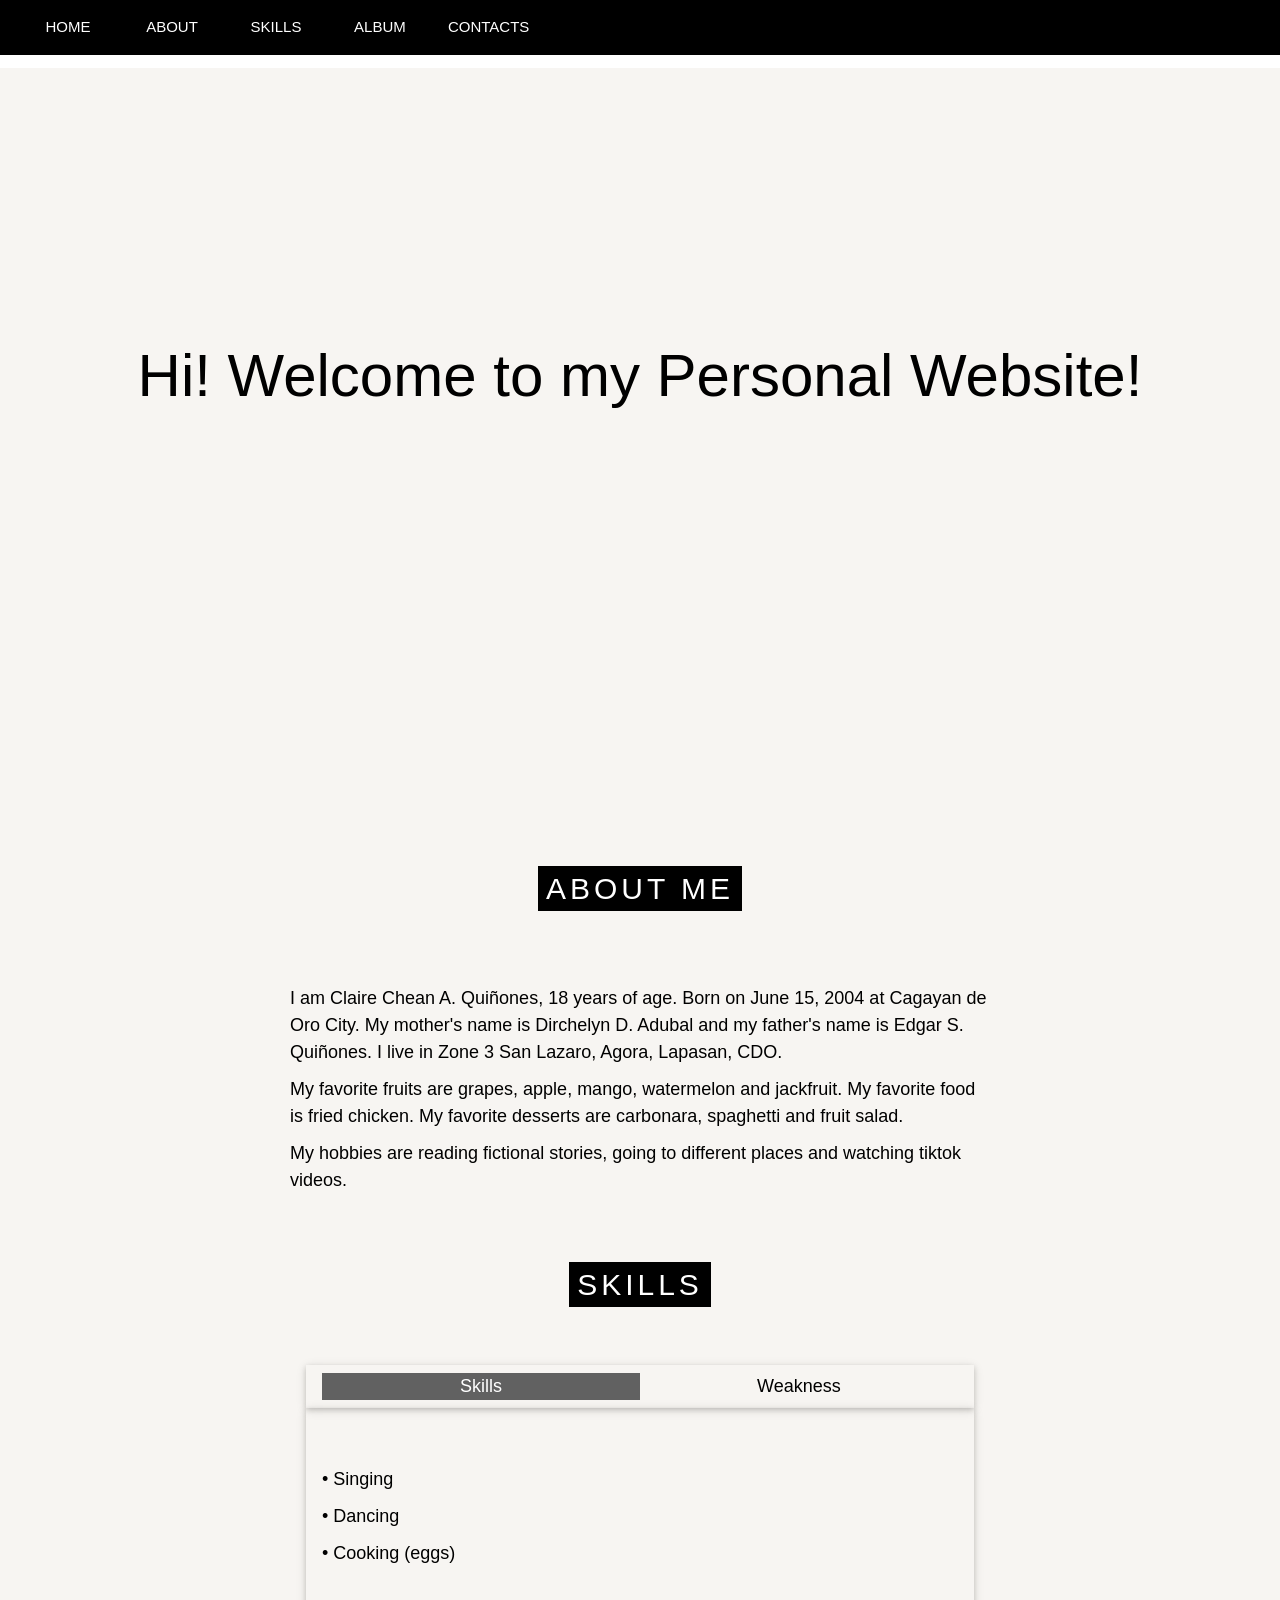
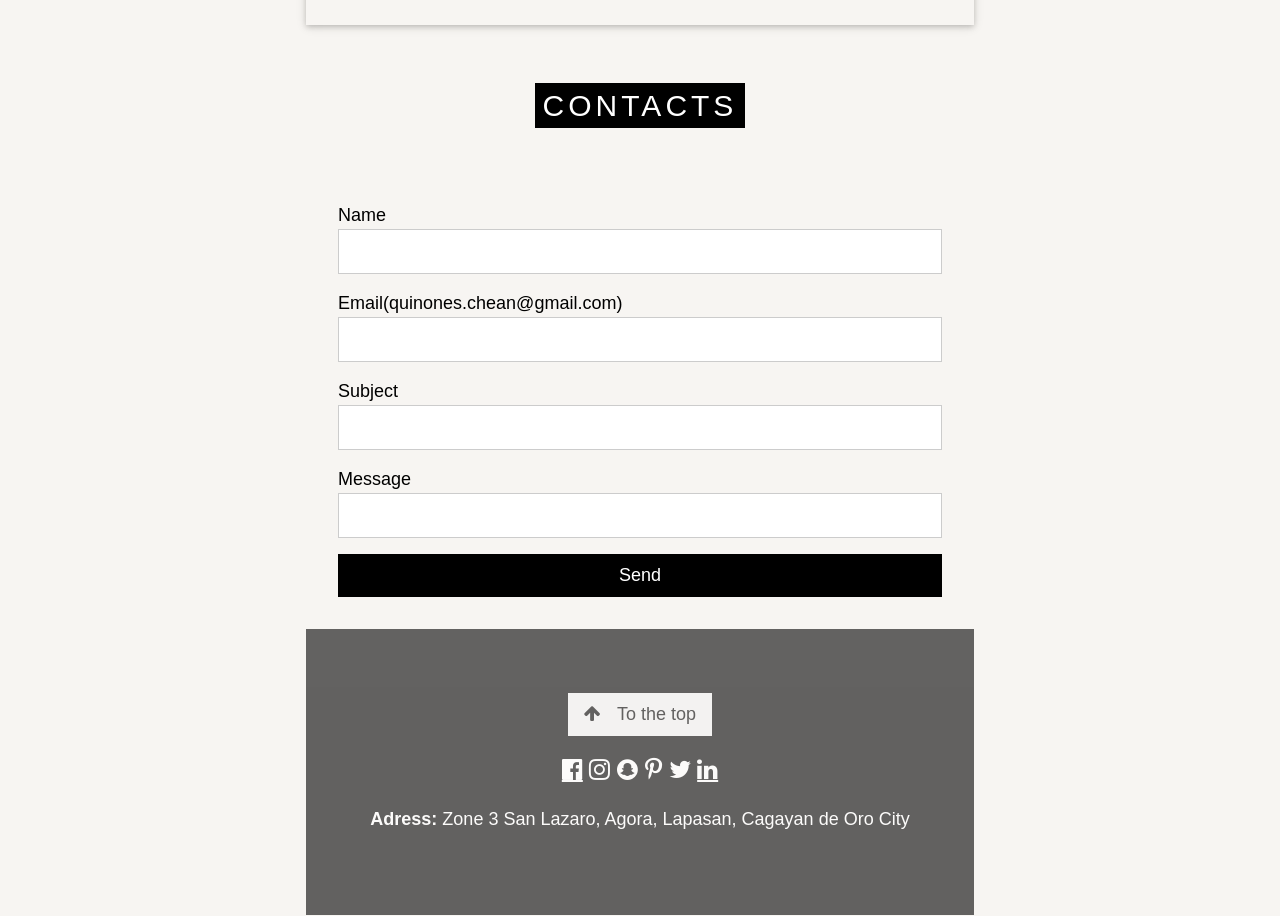
==== web-pages/index.html @ a92a3d4d "editing the title sections editing the title sections" ====
<!DOCTYPE html>
<html lang="en">
<head>
    <meta charset="UTF-8">
    <meta http-equiv="X-UA-Compatible" content="IE=edge">
    <meta name="viewport" content="width=device-width, initial-scale=1.0">
    <title>Claire Chean's Personal Website</title>
     <link rel="stylesheet" href="https://www.w3schools.com/w3css/4/w3.css">
     <link rel="stylesheet" href="https://fonts.googleapis.com/css?family=Inconsolata">
     <link rel="icon" type="image/jpg" href="img/1.jpg"> 
     <link rel="stylesheet" href="../assets/css/style.css">
      <link rel="shortcut icon" href="../assets/images/favicon.ico" >
</head>
<body>
    <header>
      <div class="w3-top">
        <div class="w3-top w3-padding w3-black">
          <div class="w3-col s1">
            <a href="index.html" class="w3-button w3-block w3-black">HOME</a>
          </div>
          <div class="w3-col s1">
            <a href="../web-pages/about.html" class="w3-button w3-block w3-black">ABOUT</a>
          </div>
          <div class="w3-col s1">
            <a href="../web-pages/skills.html" class="w3-button w3-block w3-black">SKILLS</a>
          </div>
          <div class="w3-col s1">
            <a href="../web-pages/album.html" class="w3-button w3-block w3-black">ALBUM</a>
          </div>
          <div class="w3-col s1">
            <a href="../web-pages/contacts.html" class="w3-button w3-block w3-black">CONTACTS</a>
          </div>
        </div>
      </div>  
      <section class="banner">
  
            <br><br><br>
      
          </div>
      </section>
  </header>
  

       <!-- Add a background color and large text to the whole page -->
     <div class="w3-sand w3-grayscale w3-large">

             
     
          <br><br><br><br><br><br><br>
          <h1 style="font-size:60px" class="w3-center w3-padding-64">Hi! Welcome to my Personal Website!</span></h1>
<br><br><br><br><br><br><br><br><br><br><br>
       <!-- About Container -->

    <div class="w3-container" id="about">
  <div class="w3-content" style="max-width:700px">
             
    <h2 class="w3-center w3-padding-64"><span class="w3-tag w3-wide">ABOUT ME</span></h2>
    <h5>I am Claire Chean A. Quiñones, 18 years of age. Born on June 15, 2004 at Cagayan de Oro City. My mother's name is Dirchelyn D. Adubal and my father's name is Edgar S. Quiñones. I live in Zone 3 San Lazaro, Agora, Lapasan, CDO.</h5>
    <h5>My favorite fruits are grapes, apple, mango, watermelon and jackfruit. My favorite food is fried chicken. My favorite desserts are carbonara, spaghetti and fruit salad. </h5>
    <h5>My hobbies are reading fictional stories, going to different places and watching tiktok videos. </h5>
    
       <!-- Menu Container -->
  <div class="w3-container" id="menu">
    <div class="w3-content" style="max-width:700px">
              
    <h2 class="w3-center w3-padding-48"><span class="w3-tag w3-wide">SKILLS</span></h2>
  
    <div class="w3-row w3-center w3-card w3-padding">
      <a href="javascript:void(0)" onclick="openMenu(event, 'Skills');" id="myLink">
 <div class="w3-col s6 tablink">Skills</div>
      </a>
      <a href="javascript:void(0)" onclick="openMenu(event, 'Weakness');">
        <div class="w3-col s6 tablink">Weakness</div>
      </a>
    </div>

    <div id="Skills" class="w3-container menu w3-padding-48 w3-card">
      <h5>• Singing</h5>
      
      <h5>• Dancing</h5>
      
      <h5>• Cooking (eggs)</h5>
    </div>

    <div id="Weakness" class="w3-container menu w3-padding-48 w3-card">
      <h5>• Insects</h5>
      
      <h5>• Snakes</h5> 
    
      <h5>• Crocodiles</h5>
     </div>  
   
</div>



<!-- Contact/Area Container -->
<div class="w3-container" id="where" style="padding-bottom:32px;">
  <div class="w3-content" style="max-width:700px">

    <h2 class="w3-center w3-padding-48"><span class="w3-tag w3-wide">CONTACTS</span></h2>
    
    <form class="w3-container" action="/action_page.php" target="_blank">
    <div class="w3-section">
      <label>Name</label>
      <input class="w3-input w3-border w3-hover-border-black" style="width:100%;" type="text" name="Name" required>
    </div>
    <div class="w3-section">
      <label>Email(quinones.chean@gmail.com)</label>
      <input class="w3-input w3-border w3-hover-border-black" style="width:100%;" type="text" name="Email" required>
    </div>
    <div class="w3-section">
      <label>Subject</label>
      <input class="w3-input w3-border w3-hover-border-black" style="width:100%;" name="Subject" required>
    </div>
    <div class="w3-section">
      <label>Message</label>
      <input class="w3-input w3-border w3-hover-border-black" style="width:100%;" name="Message" required>
    </div>
    <button type="submit" class="w3-button w3-block w3-black">Send</button>
  </form>
  </div>
</div>


<!-- footer -->
<link rel="stylesheet" href="https://cdnjs.cloudflare.com/ajax/libs/font-awesome/4.7.0/css/font-awesome.min.css"> 

<footer class="w3-center w3-black w3-padding-64 w3-opacity w3-hover-opacity-off">
  <a href="../web-pages/index.html" class="w3-button w3-light-grey"><i class="fa fa-arrow-up w3-margin-right"></i>To the top</a>
  <div class="w3-xlarge w3-section">
   <a href="https://www.facebook.com/claire.chean.9" class="fa fa-facebook-official w3-hover-opacity"></i></a>
    <i class="fa fa-instagram w3-hover-opacity"></i>
    <i class="fa fa-snapchat w3-hover-opacity"></i>
    <i class="fa fa-pinterest-p w3-hover-opacity"></i>
    <i class="fa fa-twitter w3-hover-opacity"></i>
    <a href="https://www.youtube.com/watch?v=1P5yyeeYF9o" class="fa fa-linkedin w3-hover-opacity"></i></a>
  </div>
  <p><b>Adress:</b> Zone 3 San Lazaro, Agora, Lapasan, Cagayan de Oro City</p>
</footer>

<script>
// Tabbed Menu
function openMenu(evt, menuName) {
  var i, x, tablinks;
  x = document.getElementsByClassName("menu");
  for (i = 0; i < x.length; i++) {
    x[i].style.display = "none";
  }
  tablinks = document.getElementsByClassName("tablink");
  for (i = 0; i < x.length; i++) {
    tablinks[i].className = tablinks[i].className.replace(" w3-dark-grey", "");
  }
  document.getElementById(menuName).style.display = "block";
  evt.currentTarget.firstElementChild.className += " w3-dark-grey";
}
document.getElementById("myLink").click();
</script>

</body>
</html>
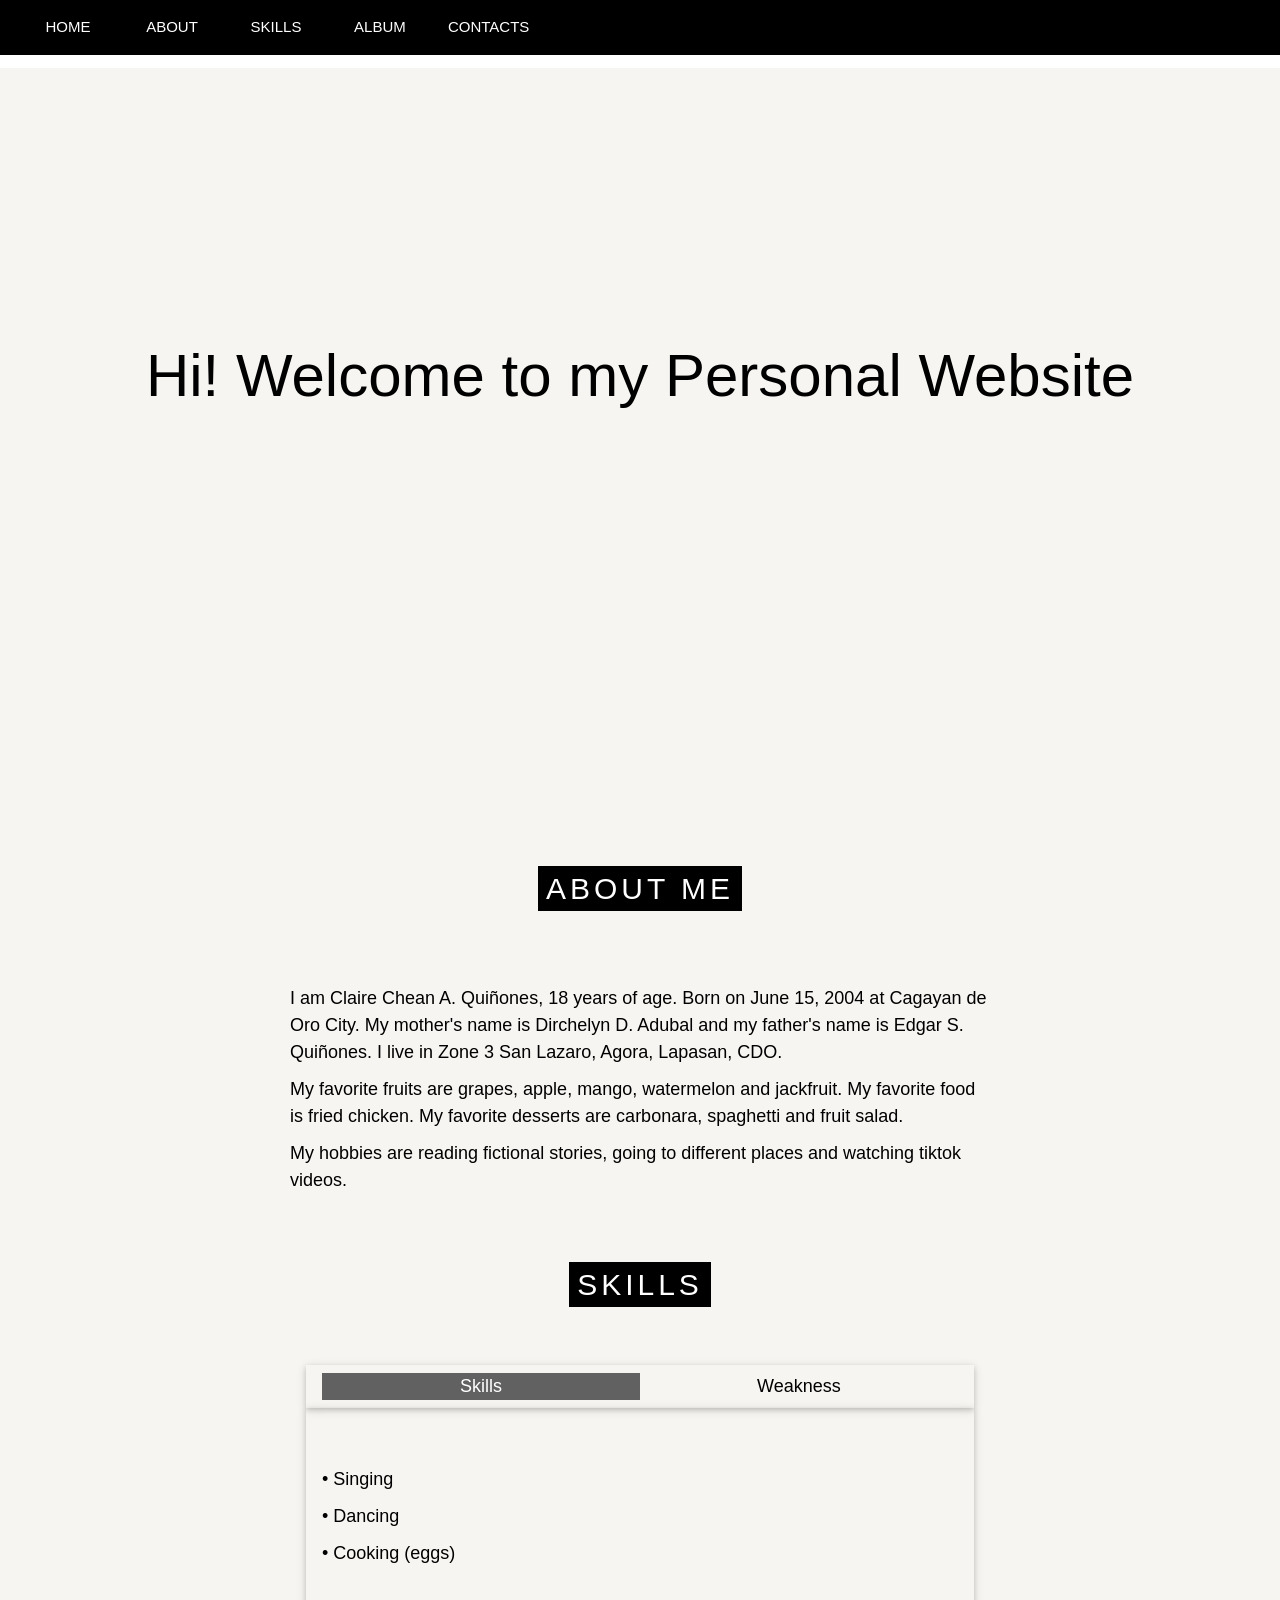
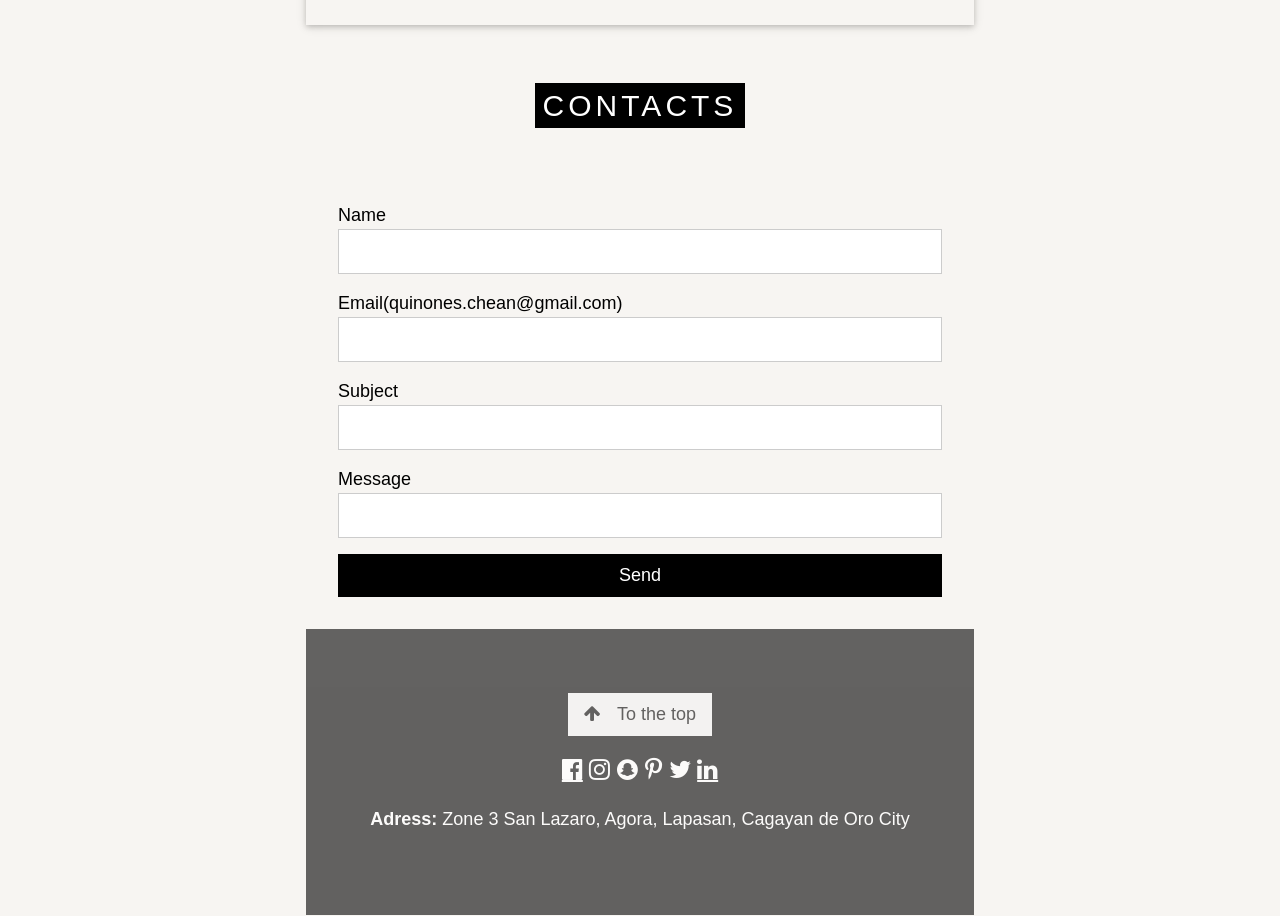
==== commit 561bde79: "initial commit initial commit" ====
--- a/web-pages/index.html
+++ b/web-pages/index.html
@@ -47,7 +47,7 @@
              
      
           <br><br><br><br><br><br><br>
-          <h1 style="font-size:60px" class="w3-center w3-padding-64">Hi! Welcome to my Personal Website!</span></h1>
+          <h1 style="font-size:60px" class="w3-center w3-padding-64">Hi! Welcome to my Personal Website</span></h1>
 <br><br><br><br><br><br><br><br><br><br><br>
        <!-- About Container -->
 
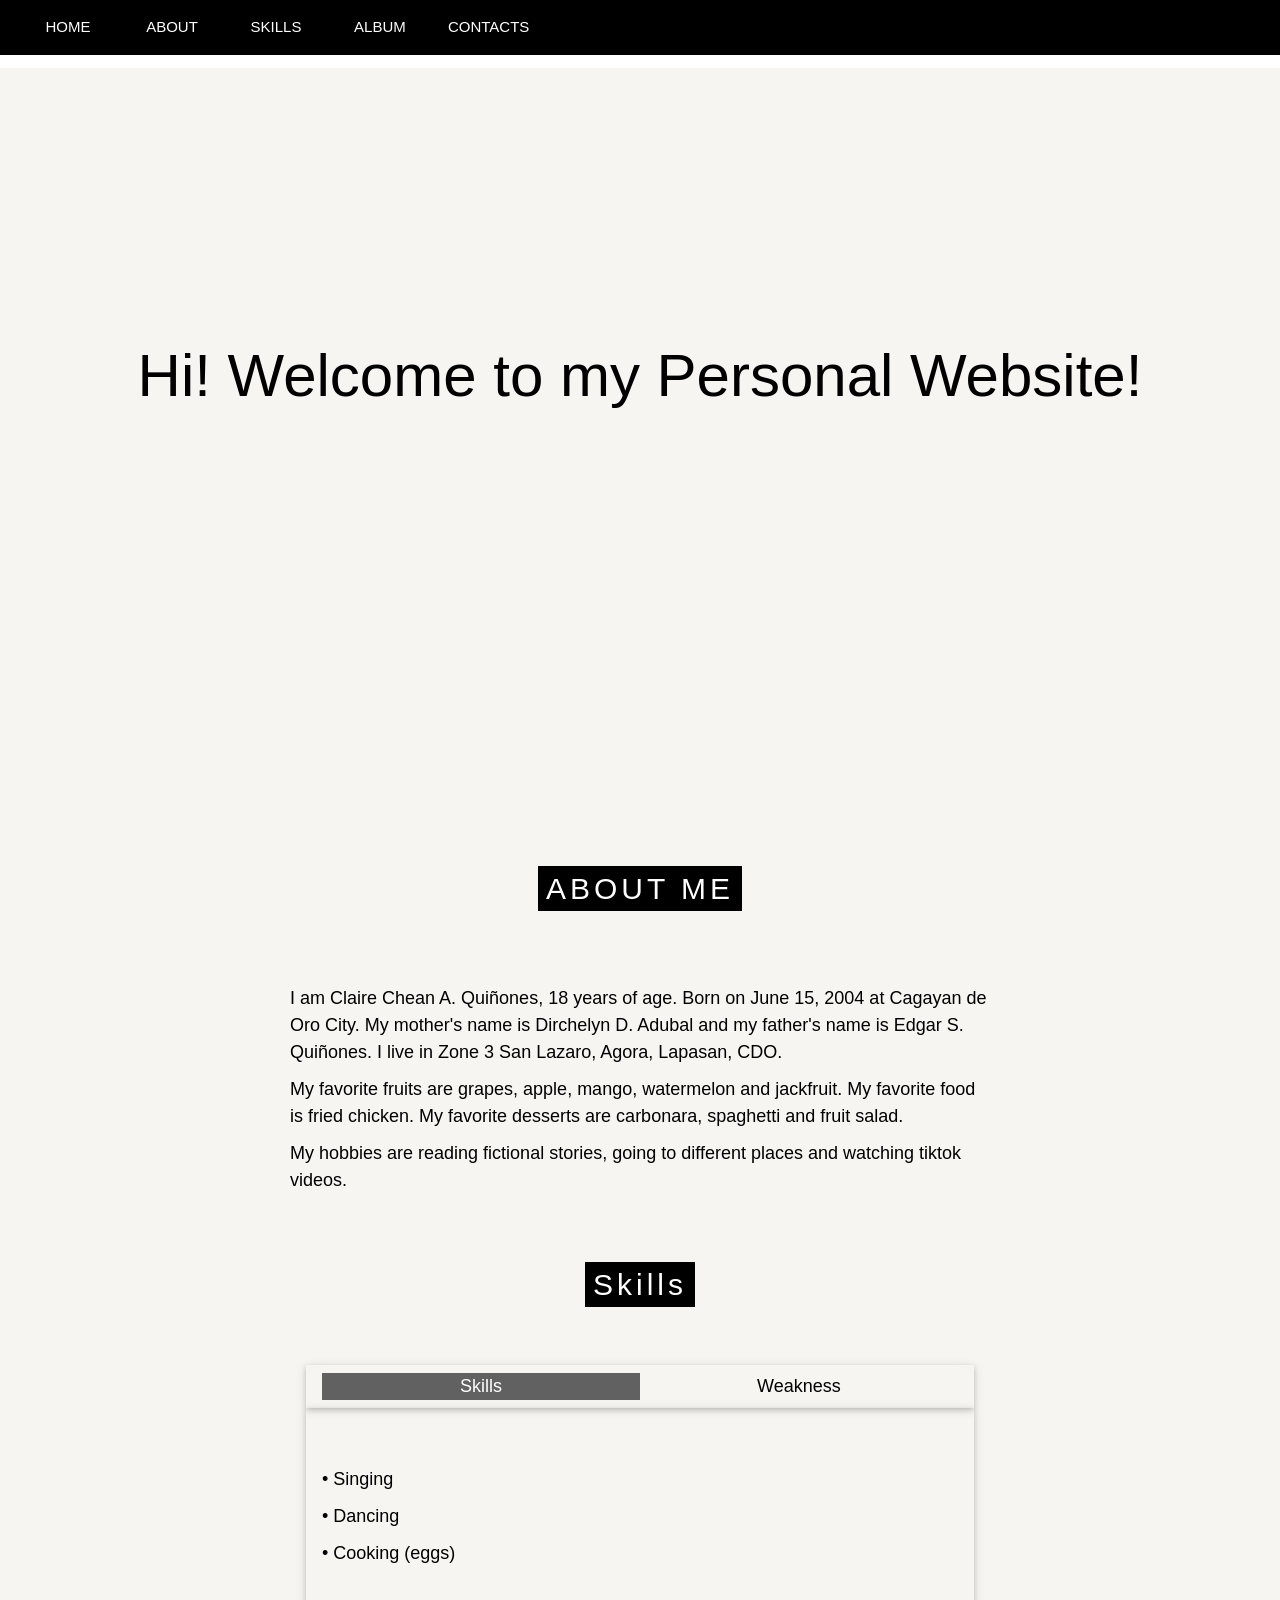
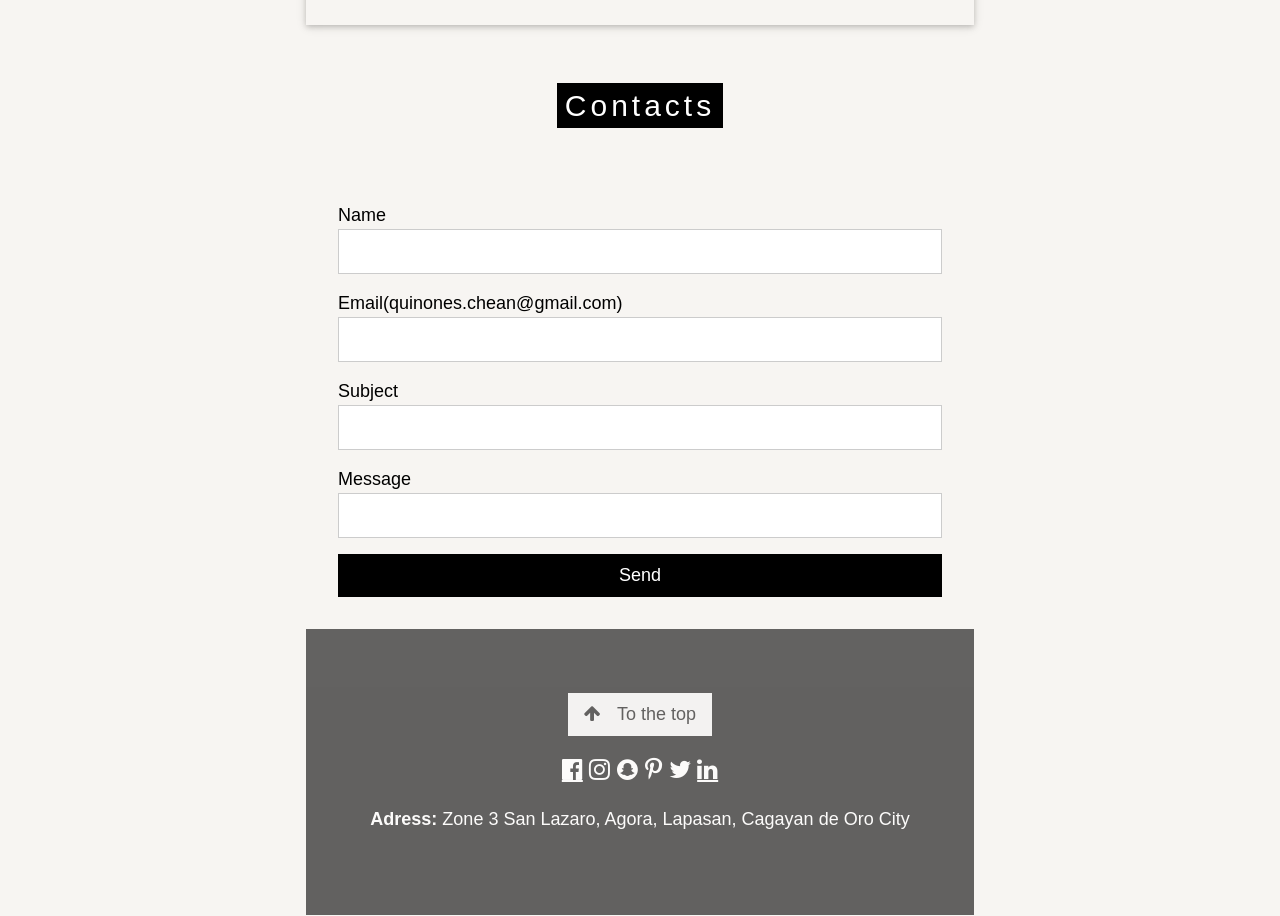
==== commit 3bb2f55a: "added some files added some files" ====
--- a/web-pages/index.html
+++ b/web-pages/index.html
@@ -47,7 +47,7 @@
              
      
           <br><br><br><br><br><br><br>
-          <h1 style="font-size:60px" class="w3-center w3-padding-64">Hi! Welcome to my Personal Website</span></h1>
+          <h1 style="font-size:60px" class="w3-center w3-padding-64">Hi! Welcome to my Personal Website!</span></h1>
 <br><br><br><br><br><br><br><br><br><br><br>
        <!-- About Container -->
 
@@ -63,7 +63,7 @@
   <div class="w3-container" id="menu">
     <div class="w3-content" style="max-width:700px">
               
-    <h2 class="w3-center w3-padding-48"><span class="w3-tag w3-wide">SKILLS</span></h2>
+    <h2 class="w3-center w3-padding-48"><span class="w3-tag w3-wide">Skills</span></h2>
   
     <div class="w3-row w3-center w3-card w3-padding">
       <a href="javascript:void(0)" onclick="openMenu(event, 'Skills');" id="myLink">
@@ -98,7 +98,7 @@
 <div class="w3-container" id="where" style="padding-bottom:32px;">
   <div class="w3-content" style="max-width:700px">
 
-    <h2 class="w3-center w3-padding-48"><span class="w3-tag w3-wide">CONTACTS</span></h2>
+    <h2 class="w3-center w3-padding-48"><span class="w3-tag w3-wide">Contacts</span></h2>
     
     <form class="w3-container" action="/action_page.php" target="_blank">
     <div class="w3-section">
